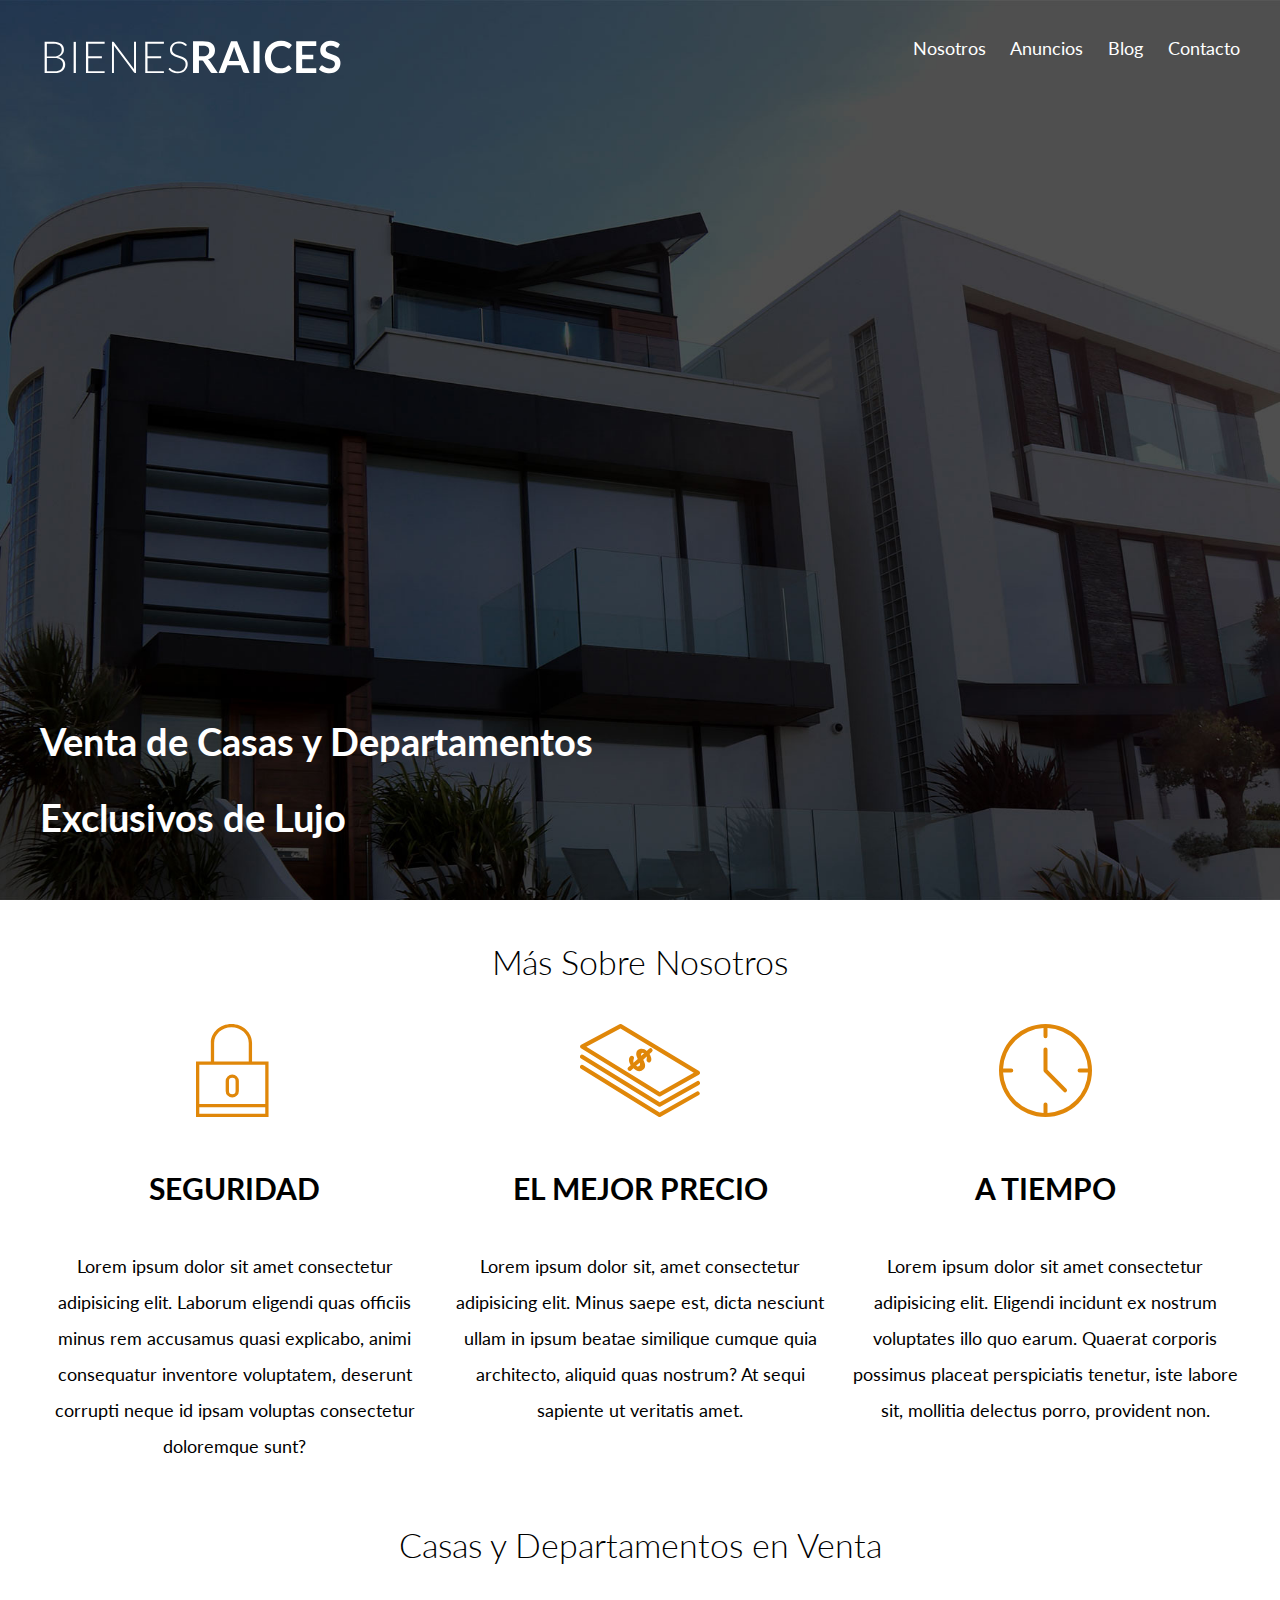
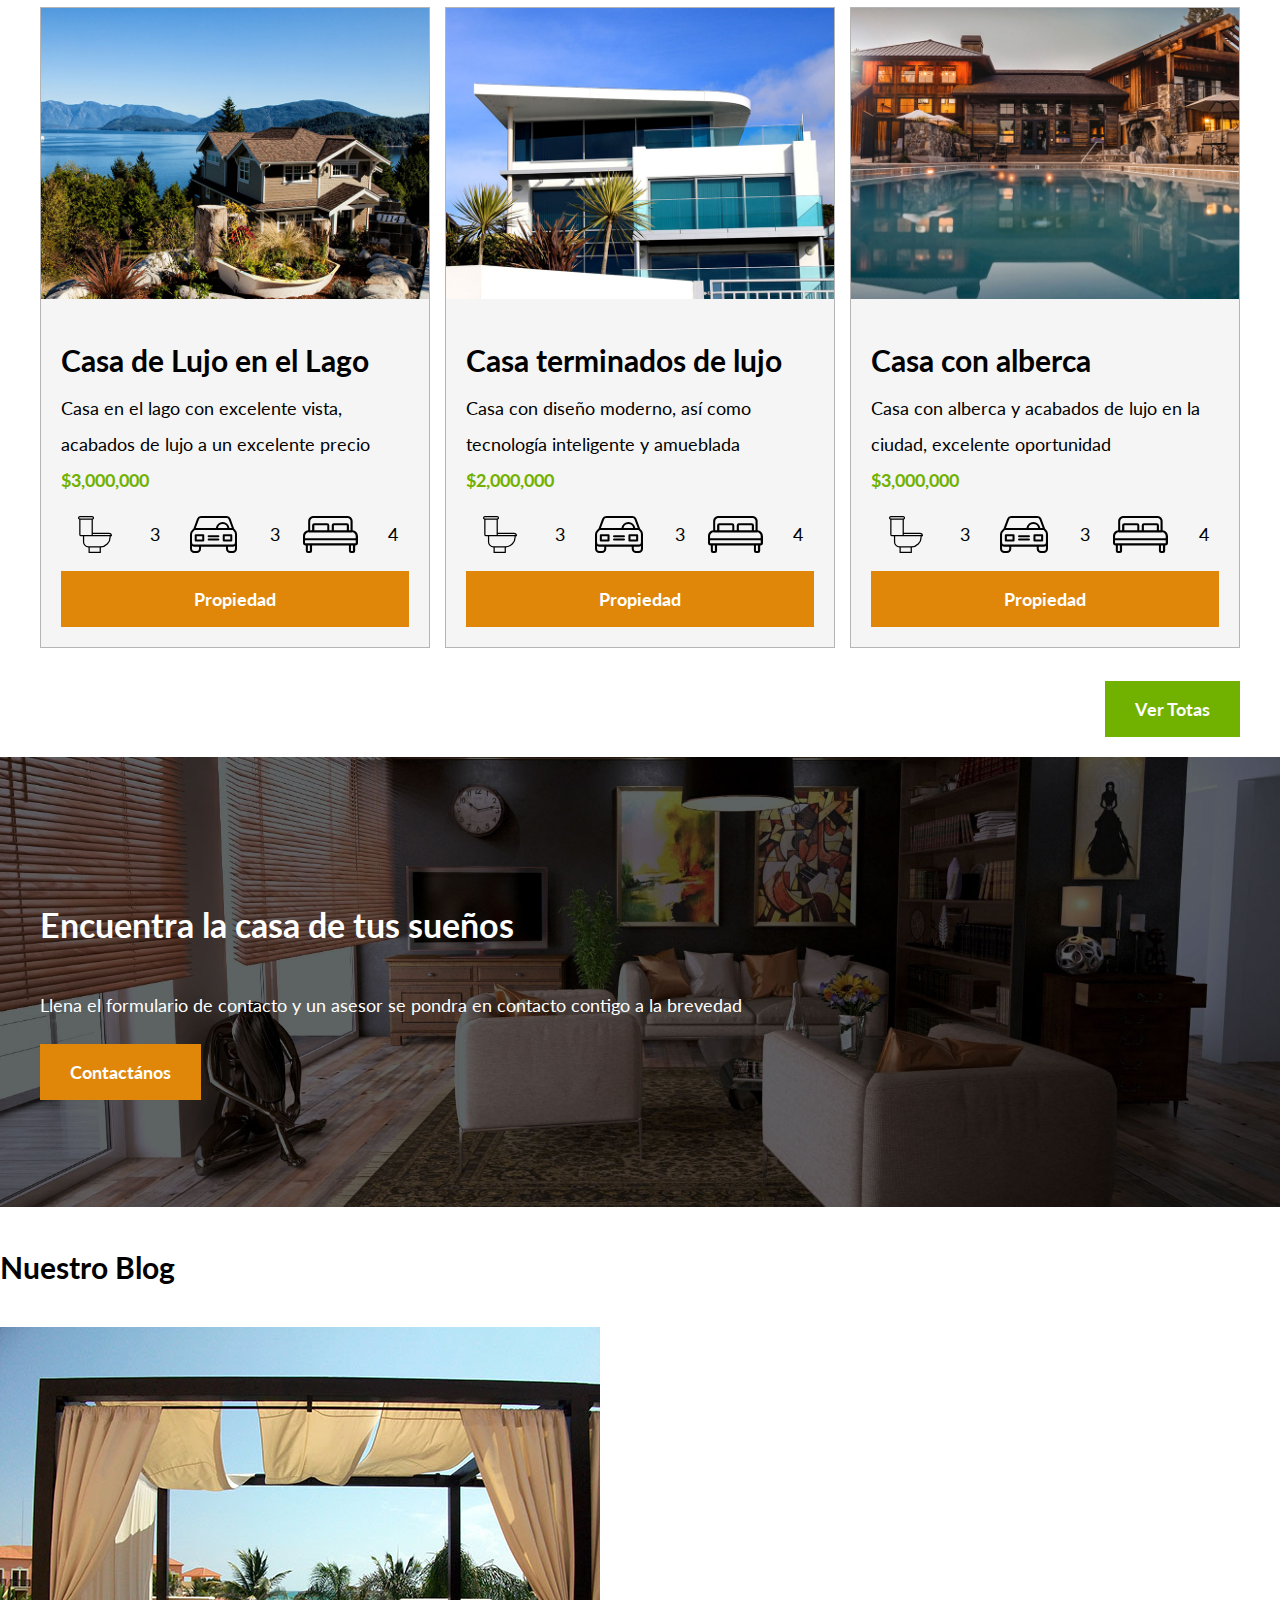
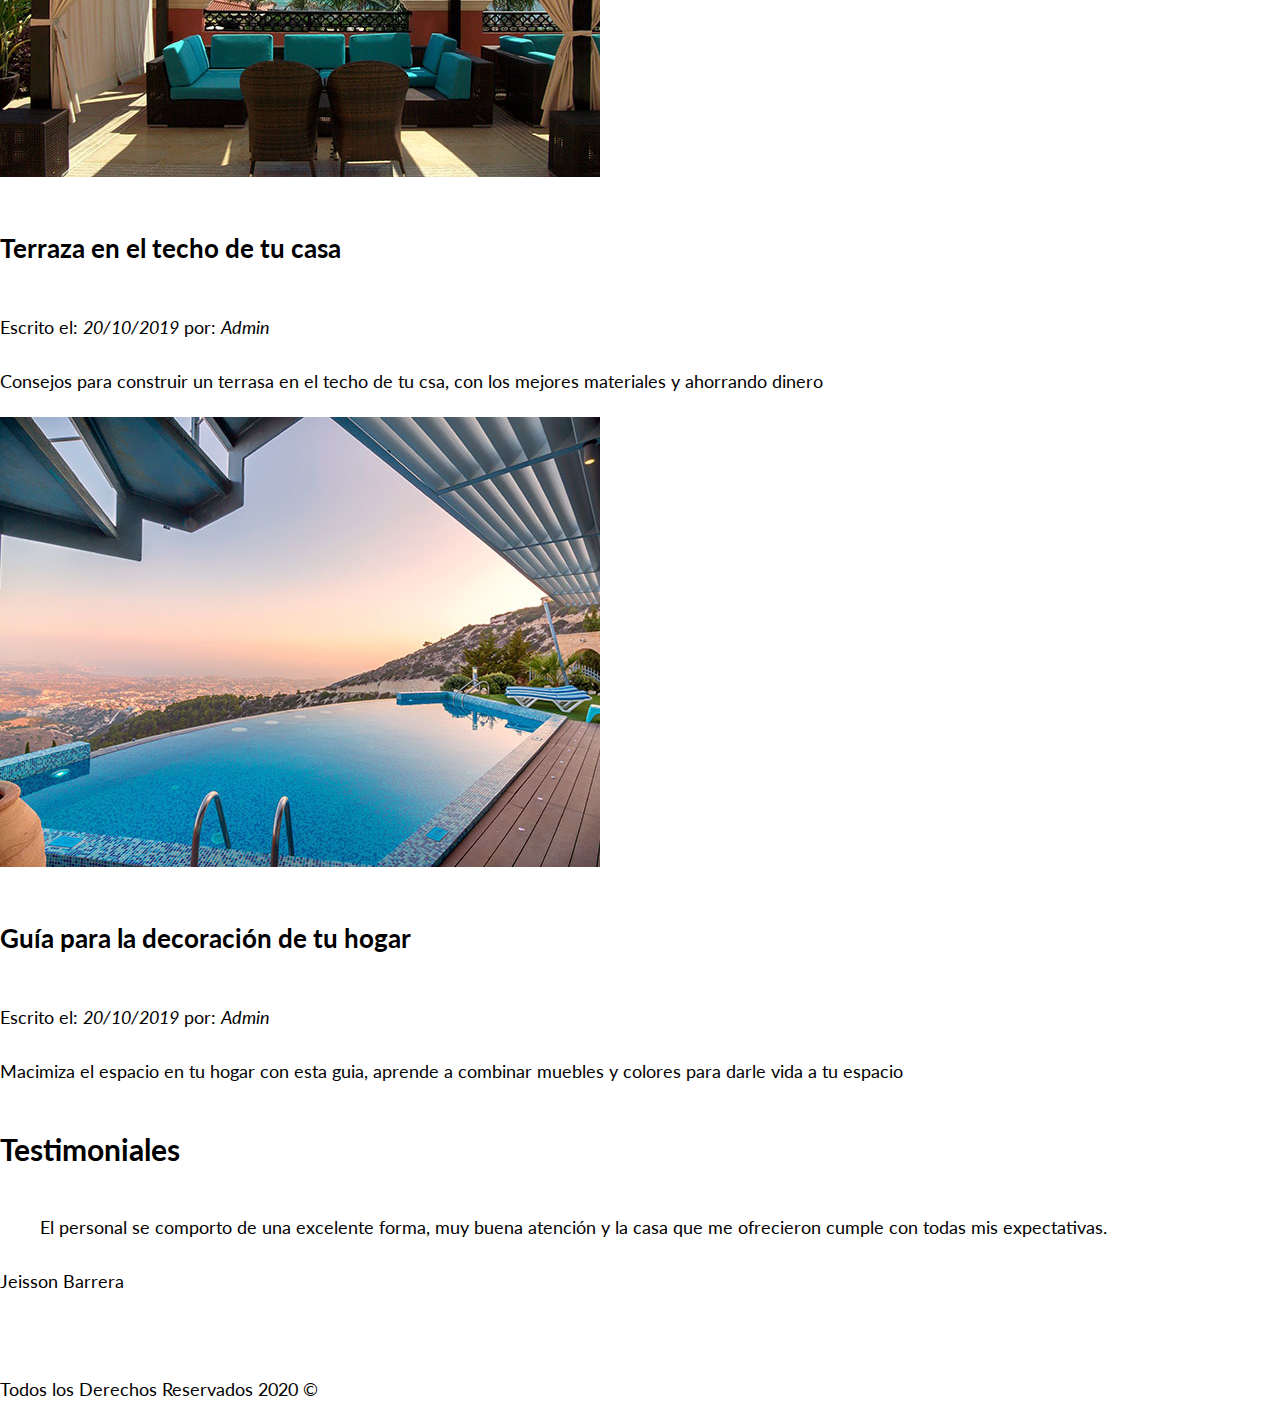
==== index.html @ d2f4961f "firt commit" ====
<!DOCTYPE html>
<html lang="en">
<head>
    <meta charset="UTF-8">
    <meta name="viewport" content="width=device-width, initial-scale=1.0">
    <title>Document</title>
    <link href="https://fonts.googleapis.com/css2?family=Lato:wght@300;400;700;900&display=swap" rel="stylesheet">
    <link rel="stylesheet" href="CSS/normalize.css">
    <link rel="stylesheet" href="CSS/styles.css">
</head>
<body>

    <!--Esta etiqueta Header es usada siempre para el encabezado-->
    <header class="site-header inicio">
        <div class="contenedor contenido-header">
            <div class="barra">
                <a href="/">
                    <img src="img/logo.svg" alt="Logotipo de Bienes Raices">
                </a>
                <!--El Nav se usa siempre que tenga una navegación-->
                <nav class="navegacion">
                    <a href="nosotros.html">Nosotros</a>
                    <a href="anuncios.html">Anuncios</a>
                    <a href="blog.html">Blog</a>
                    <a href="contacto.html">Contacto</a>
                </nav>
            </div>
            
            <h1>Venta de Casas y Departamentos Exclusivos de Lujo</h1>

        </div> <!-- contenedor -->
        
    </header>
    
    <!--El section se usa cuando el primer hijo sea un encabezado(h1,h2,h3,h4...), Tiene que ser algo diferente un cambio de Sección-->
    <section class="contenedor">
        <h2 class="fw-300 centrar-texto">Más Sobre Nosotros</h2>
        <div class="iconos-nosotros">
            <!--Usamos div cuando no encontramos nada mas con que agrupar y aun asi pertenece a la misma seccion-->
            <div class="icono">
                <img src="img/icono1.svg" alt="Icono Seguridad">
                <h3>Seguridad</h3>
                <p>Lorem ipsum dolor sit amet consectetur adipisicing elit. Laborum eligendi quas officiis minus rem accusamus quasi explicabo, animi consequatur inventore voluptatem, deserunt corrupti neque id ipsam voluptas consectetur doloremque sunt?</p>
            </div>
        
            <div class="icono">
                <img src="img/icono2.svg" alt="Icono Mejor Precio">
                <h3>El Mejor Precio</h3>
                <p>Lorem ipsum dolor sit, amet consectetur adipisicing elit. Minus saepe est, dicta nesciunt ullam in ipsum beatae similique cumque quia architecto, aliquid quas nostrum? At sequi sapiente ut veritatis amet.</p>
            </div>
            
            <div class="icono">
                <img src="img/icono3.svg" alt="Icono A Tiempo">
                <h3>A Tiempo</h3>
                <p>Lorem ipsum dolor sit amet consectetur adipisicing elit. Eligendi incidunt ex nostrum voluptates illo quo earum. Quaerat corporis possimus placeat perspiciatis tenetur, iste labore sit, mollitia delectus porro, provident non.</p>
            </div>
        </div>       
        
    </section>

    <!--El Main es para definir el contenido principal, es decir que solo puede haber un contenido principal por pagina-->
    <main class="seccion contenedor">
        <h2 class="fw-300 centrar-texto">Casas y Departamentos en Venta</h2>
        <div class="contenedor-anuncios">
            <div class="anuncio">
                <img src="img/anuncio1.jpg" alt="Casa en el Lago">
                <div class="contenido-anuncio">
                    <h3>Casa de Lujo en el Lago</h3>
                    <p>Casa en el lago con excelente vista, acabados de lujo a un excelente precio</p>
                    <p class="precio">$3,000,000</p>

                    <ul class="iconos-caracteristicas">
                        <li>
                            <img src="img/icono_wc.svg" alt="icono wc">
                            <p>3</p>
                        </li>
                        <li>
                            <img src="img/icono_estacionamiento.svg" alt="icono autos">
                            <p>3</p>
                        </li>
                        <li>
                            <img src="img/icono_dormitorio.svg" alt="icono habitaciones">
                            <p>4</p>
                        </li>
                    </ul>

                    <a href="#" class="boton boton-amarillo d-block">Propiedad</a>
                </div>                
            </div>
            
            <div class="anuncio">
                <img src="img/anuncio2.jpg" alt="Casa de Lujo">
                <div class="contenido-anuncio">
                    <h3>Casa terminados de lujo</h3>
                    <p>Casa con diseño moderno, así como tecnología inteligente y amueblada</p>
                    <p class="precio">$2,000,000</p>

                    <ul class="iconos-caracteristicas">
                        <li>
                            <img src="img/icono_wc.svg" alt="icono wc">
                            <p>3</p>
                        </li>
                        <li>
                            <img src="img/icono_estacionamiento.svg" alt="icono autos">
                            <p>3</p>
                        </li>
                        <li>
                            <img src="img/icono_dormitorio.svg" alt="icono habitaciones">
                            <p>4</p>
                        </li>
                    </ul>

                    <a href="#" class="boton boton-amarillo d-block">Propiedad</a>
                </div>
            </div>
            
            <div class="anuncio">
                <img src="img/anuncio3.jpg" alt="Casa con Alberca">
                <div class="contenido-anuncio">
                    <h3>Casa con alberca</h3>
                    <p>Casa con alberca y acabados de lujo en la ciudad, excelente oportunidad</p>
                    <p class="precio">$3,000,000</p>

                    <ul class="iconos-caracteristicas">
                        <li>
                            <img src="img/icono_wc.svg" alt="icono wc">
                            <p>3</p>
                        </li>
                        <li>
                            <img src="img/icono_estacionamiento.svg" alt="icono autos">
                            <p>3</p>
                        </li>
                        <li>
                            <img src="img/icono_dormitorio.svg" alt="icono habitaciones">
                            <p>4</p>
                        </li>
                    </ul>

                    <a href="#" class="boton boton-amarillo d-block">Propiedad</a>
                </div>
            </div>
        </div>
        <div class="ver-todas">
            <a href="anuncios.html" class="boton boton-verde">Ver Totas</a>
        </div>
    </main>
        
    <section class="imagen-contacto">
        <div class="contenedor contenido-contacto">
            <h2>Encuentra la casa de tus sueños</h2>
            <p>Llena el formulario de contacto y un asesor se pondra en contacto contigo a la brevedad</p>
            <a href="contacto.html" class="boton boton-amarillo">Contactános</a>
        </div>
    </section>
    
    <section>
        <h3>Nuestro Blog</h3>

        <!--Cuando tenemos un blog, foros(respuesta) o en clasificados; Cuando un elemento habla por si solo-->
        <article>
            <img src="img/blog1.jpg" alt="Terraza">
            <h4>Terraza en el techo de tu casa</h4>
            <p>Escrito el: <em>20/10/2019</em> por: <em>Admin</em></p>
            <p>Consejos para construir un terrasa en el techo de tu csa, con los mejores materiales y ahorrando dinero</p>
        </article>

        <article>
            <img src="img/blog2.jpg" alt="Guía para decoración">
            <h4>Guía para la decoración de tu hogar</h4>
            <p>Escrito el: <em>20/10/2019</em> por: <em>Admin</em></p>
            <p>Macimiza el espacio en tu hogar con esta guia, aprende a combinar muebles y colores para darle vida a tu espacio</p>
        </article>
    </section>
    
    <section>
        <h3>Testimoniales</h3>
        <blockquote>
            El personal se comporto de una excelente forma, muy buena atención y la casa que me ofrecieron cumple con todas mis expectativas.
        </blockquote>
        <p>Jeisson Barrera</p>
    </section>
    
    <!--Siempre va al Pie de pagina, o indicar el final de una section AL IGUAL QUE EL HEADER-->
    <footer>
        <nav class="navegacion">
            <a href="nosotros.html">Nosotros</a>
            <a href="anuncios.html">Anuncios</a>
            <a href="blog.html">Blog</a>
            <a href="contacto.html">Contacto</a>
        </nav>
        
        <p>Todos los Derechos Reservados 2020 &copy; </p>
    </footer>
    
</body>
</html>
---- CSS/styles.css ----
html {
    box-sizing: border-box;
    font-size: 62.5%; /** Reset para REMS - 62.5% = 10px de 16px **/
}
*, *:before, *:after {
    box-sizing: inherit;
}
body {
    font-family: 'Lato', sans-serif;
    font-size: 1.8rem;
    line-height: 2;
}

/** Globales **/
img {
    max-width: 100%;
}
.contenedor{
    max-width: 120rem; /** = 1200px**/
    /*Se usa para centrar en realidad son cuatro valores arriba, derecha,abajo,Izq, pero como se repiten entonces lo puedo dejar así*/
    margin: 0 auto;
}

h1 {
    font-size: 3.8rem;
}
h2 {
    font-size: 3.4rem;
}
h3{
    font-size: 3rem;
}
h4 {
    font-size: 2.6rem;
}
/** Utilidades **/
.seccion {
    margin-top: 2rem;
    margin-bottom: 2rem;
}
.fw-300 {
    font-weight: 300;
}
.centrar-texto  {
    text-align: center;
}
.d-block {
    display: block!important;
}

/** Botones **/
.boton {
    color: #ffffff;
    font-weight: 700;
    text-decoration: none;
    font-size: 1.8rem;
    padding: 1rem 3rem;
    display: inline-block;
    margin-top: 3px;
    text-align: center;
}
.boton-amarillo {
    background-color: #E08709;
}
.boton-verde {
    background-color: #71B100;
}

/*Header*/
.site-header.inicio{
    background-image: url("../img/header.jpg");
    background-position: center center;
    background-size: cover;
    height: 100vh;
    min-height: 60rem;
}
.contenido-header {
    height: 100%;
    display: flex;
    flex-direction: column;
    justify-content: space-between;
}
.contenido-header h1{
    color: #ffffff;
    padding-bottom: 2rem;
    max-width: 60rem;
    line-height: 2;
}
.barra{
    display: flex; /** Esta propiedad solo afecta al primer nivel de hijos es decir solo al link(img) y el nav**/
    justify-content: space-between;
    align-content: center;
    padding-top: 3rem;
}

/** Navegación**/
.navegacion a {
    color: #ffffff;
    text-decoration: none;
    font-size: 1.8rem;/** = 18px **/
    margin-right: 2rem;
}
.navegacion a:hover{
    color: #71B100;
}
.navegacion a:last-of-type{
    margin: 0;
}

/** Iconos Nosotros **/
.iconos-nosotros {
    display: flex;
    justify-content: space-between;
}
.icono {
    flex-basis: calc(33.3% - 1rem);
    text-align: center;
}
.icono h3{
    text-transform: uppercase;
}

/** Anuncios **/
.contenedor-anuncios {
    display: flex;
    justify-content: space-between;
}
.anuncio {
    flex-basis: calc(33.3% - 1rem);
    border: 1px solid #B5B5B5;
    background-color: #F5F5F5;
}
.contenido-anuncio {
    padding: 2rem;
}
.contenido-anuncio h3, 
.contenido-anuncio p {
    margin: 0;
}
.precio {
    color: #71B100;
    font-weight: 700;
}
.iconos-caracteristicas {
    list-style: none;
    padding: 0;
    display: flex;
}
.iconos-caracteristicas li {
    flex: 1;
    display: flex;
    justify-content: space-evenly;
}
.iconos-caracteristicas li img{
    margin-right: 2rem;
}
.ver-todas {
    display: flex;
    justify-content: flex-end;
    margin-top: 3rem;
}

/** Encuentranos **/
.imagen-contacto {
    background-image: url("../img/encuentra.jpg");
    background-position: center center;
    background-size: cover;
    height: 50vh;
    min-height: 30rem;
    display: flex;
    align-items: center;
}
.contenido-contacto {
    flex: 1;
    color: #ffffff;
}
.contenido-contacto p{
    font-size: 1.8rem;
}
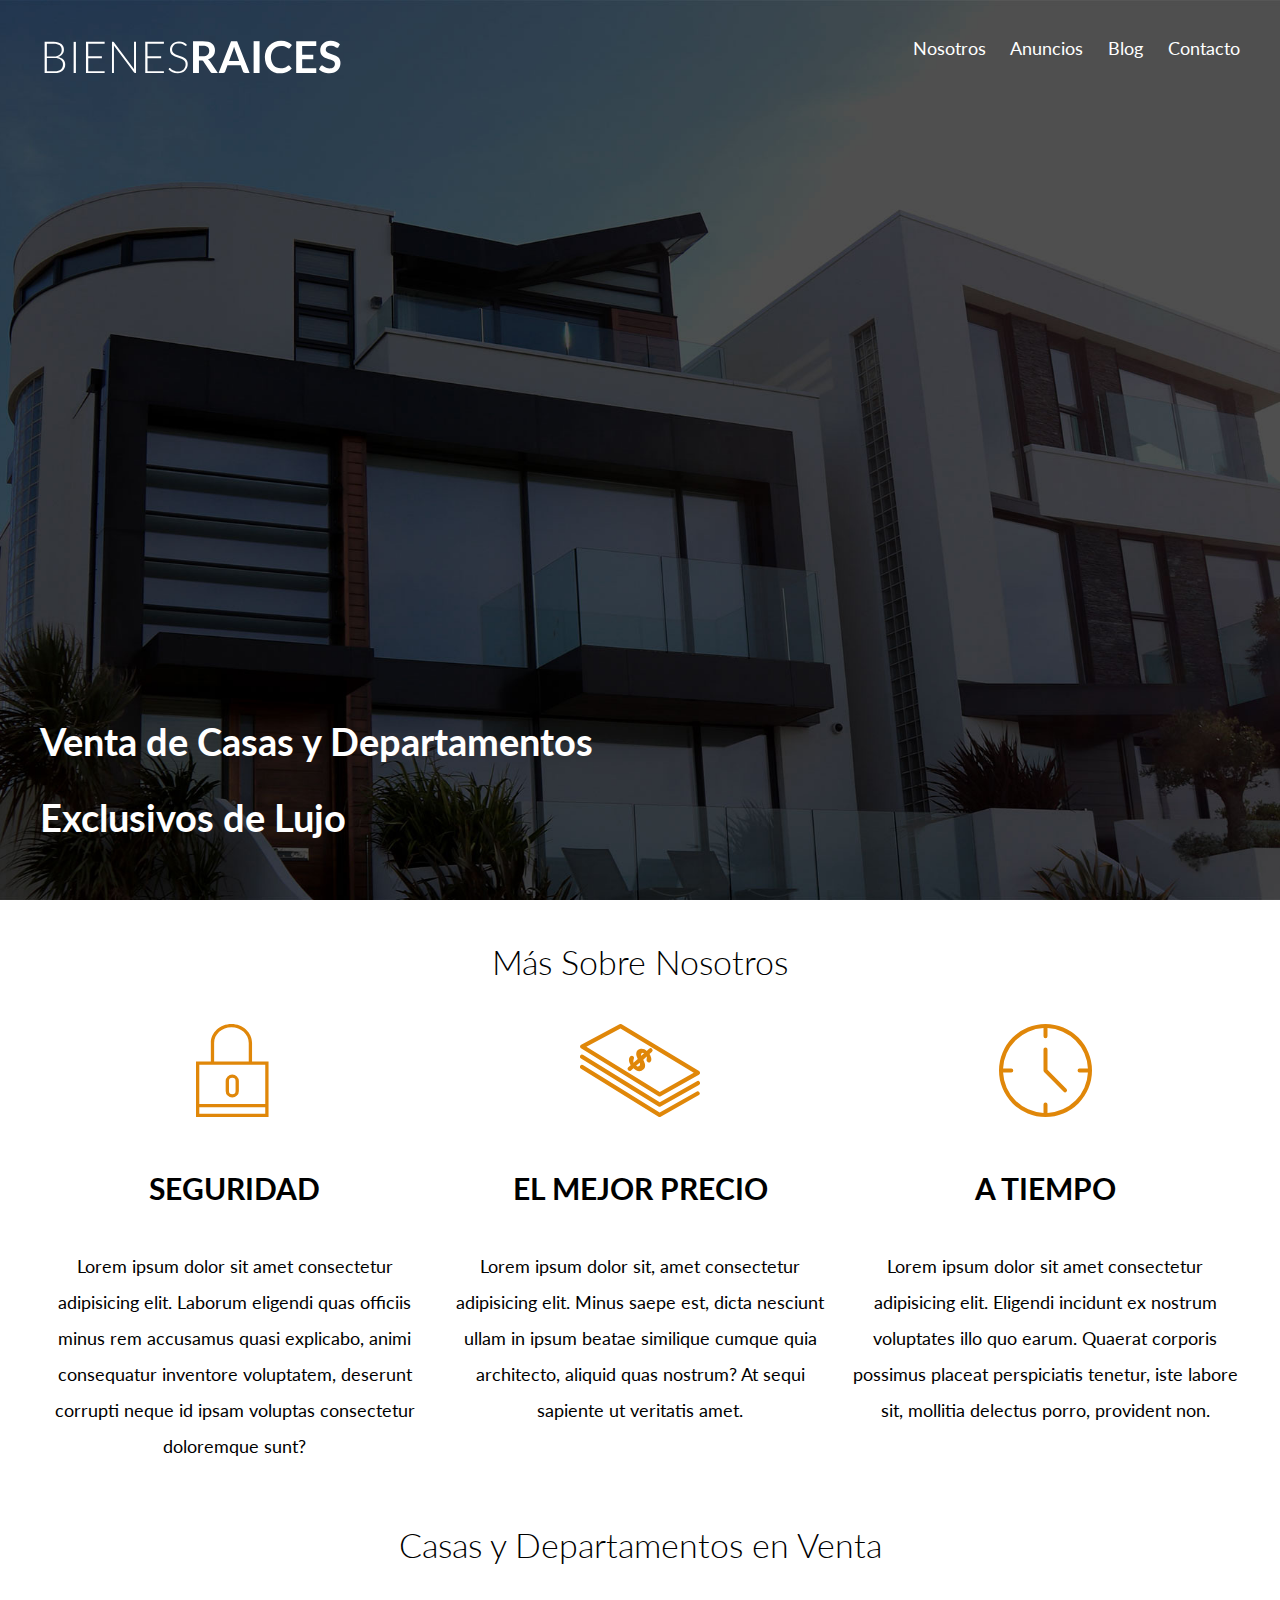
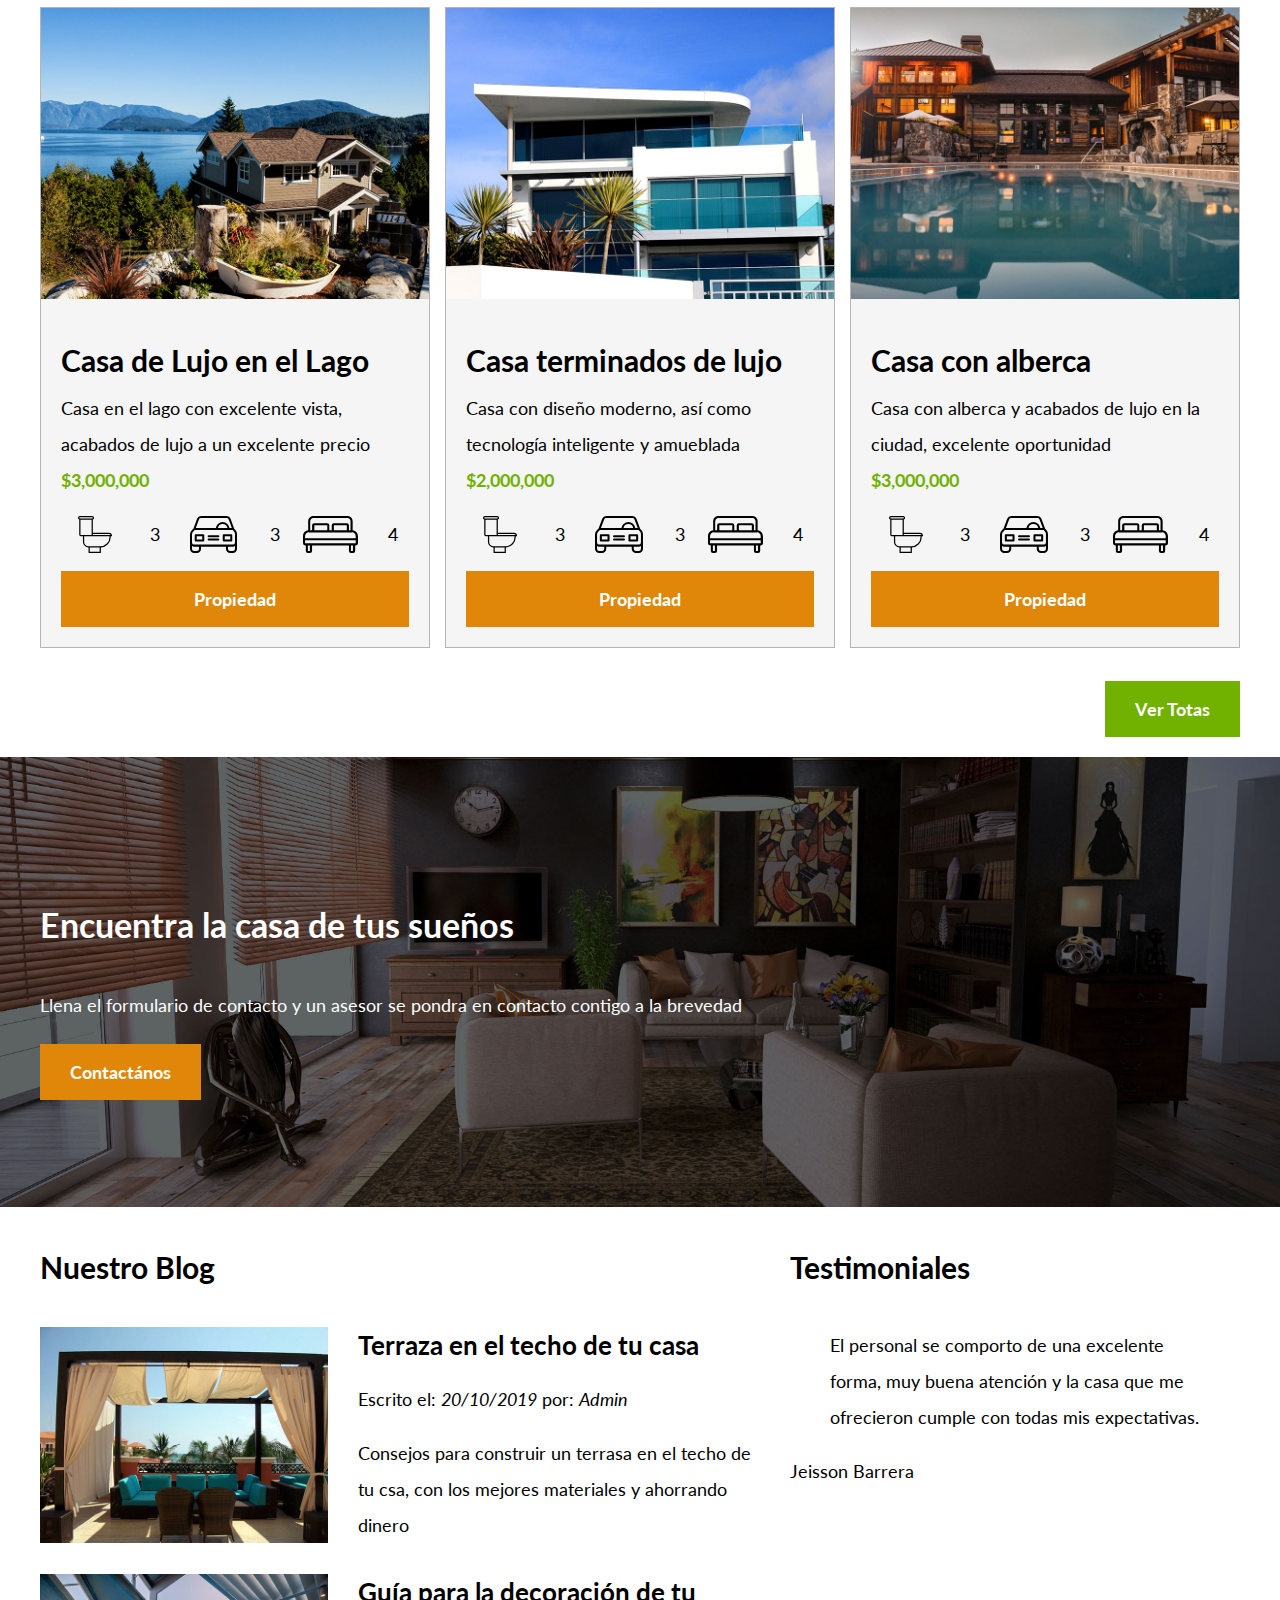
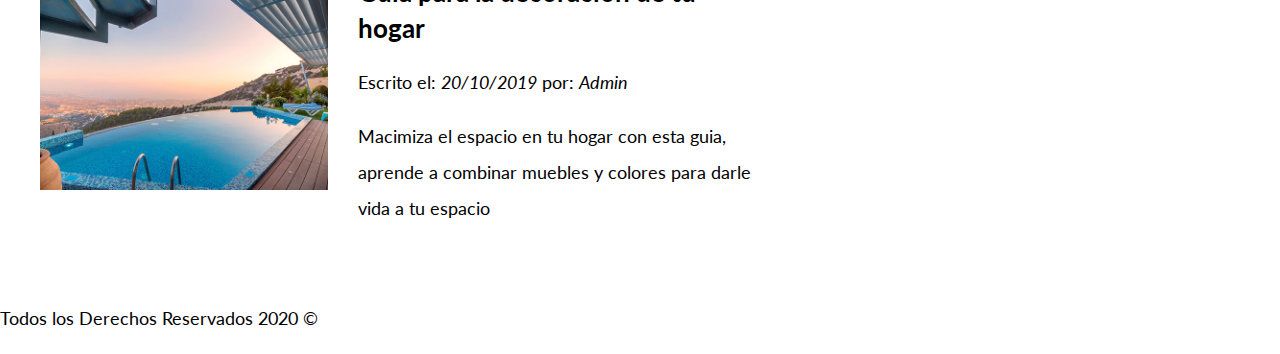
==== commit 06d6d115: "Avance" ====
--- a/index.html
+++ b/index.html
@@ -153,32 +153,44 @@
         </div>
     </section>
     
-    <section>
-        <h3>Nuestro Blog</h3>
-
-        <!--Cuando tenemos un blog, foros(respuesta) o en clasificados; Cuando un elemento habla por si solo-->
-        <article>
-            <img src="img/blog1.jpg" alt="Terraza">
-            <h4>Terraza en el techo de tu casa</h4>
-            <p>Escrito el: <em>20/10/2019</em> por: <em>Admin</em></p>
-            <p>Consejos para construir un terrasa en el techo de tu csa, con los mejores materiales y ahorrando dinero</p>
-        </article>
-
-        <article>
-            <img src="img/blog2.jpg" alt="Guía para decoración">
-            <h4>Guía para la decoración de tu hogar</h4>
-            <p>Escrito el: <em>20/10/2019</em> por: <em>Admin</em></p>
-            <p>Macimiza el espacio en tu hogar con esta guia, aprende a combinar muebles y colores para darle vida a tu espacio</p>
-        </article>
-    </section>
-    
-    <section>
-        <h3>Testimoniales</h3>
-        <blockquote>
-            El personal se comporto de una excelente forma, muy buena atención y la casa que me ofrecieron cumple con todas mis expectativas.
-        </blockquote>
-        <p>Jeisson Barrera</p>
-    </section>
+    <div class="seccion-inferior contenedor">
+        <section class="blog">
+            <h3>Nuestro Blog</h3>
+    
+            <!--Cuando tenemos un blog, foros(respuesta) o en clasificados; Cuando un elemento habla por si solo-->
+            <article class="entrada-blog">
+                <div class="imagen">
+                    <img src="img/blog1.jpg" alt="Terraza">
+                </div>
+                <div class="texto-entrada">
+                    <h4>Terraza en el techo de tu casa</h4>
+                    <p>Escrito el: <em>20/10/2019</em> por: <em>Admin</em></p>
+                    <p>Consejos para construir un terrasa en el techo de tu csa, con los mejores materiales y ahorrando dinero</p>
+                </div>
+                
+            </article>
+    
+            <article class="entrada-blog">
+                <div class="imagen">
+                    <img src="img/blog2.jpg" alt="Guía para decoración">
+                </div>
+                <div class="texto-entrada">
+                    <h4>Guía para la decoración de tu hogar</h4>
+                    <p>Escrito el: <em>20/10/2019</em> por: <em>Admin</em></p>
+                    <p>Macimiza el espacio en tu hogar con esta guia, aprende a combinar muebles y colores para darle vida a tu espacio</p>
+                </div>
+                
+            </article>
+        </section>
+
+        <section class="testimoniales">
+            <h3>Testimoniales</h3>
+            <blockquote>
+                El personal se comporto de una excelente forma, muy buena atención y la casa que me ofrecieron cumple con todas mis expectativas.
+            </blockquote>
+            <p>Jeisson Barrera</p>
+        </section>
+    </div>
     
     <!--Siempre va al Pie de pagina, o indicar el final de una section AL IGUAL QUE EL HEADER-->
     <footer>
--- a/CSS/styles.css
+++ b/CSS/styles.css
@@ -178,3 +178,38 @@
 .contenido-contacto p{
     font-size: 1.8rem;
 }
+
+/** Seccion Inferior**/
+.seccion-inferior {
+    display: flex;
+    justify-content: space-between;
+}
+.seccion-inferior .blog {
+    flex-basis: 60%;
+}
+.seccion-inferior .testimoniales{
+    flex-basis: calc(40% - 3rem);
+}
+.entrada-blog {
+    display: flex;
+    justify-content: space-between;
+    margin-bottom: 2rem;
+}
+.entrada-blog :last-of-type{
+    margin-bottom: 0;
+}
+.entrada-blog .imagen{
+    flex-basis: 40%;
+
+}
+
+.entrada-blog .texto-entrada{
+    flex-basis: calc(60% - 3rem);
+}
+.texto-entrada h4{
+    margin: 0;
+    line-height: 1.4;
+}
+
+
+
